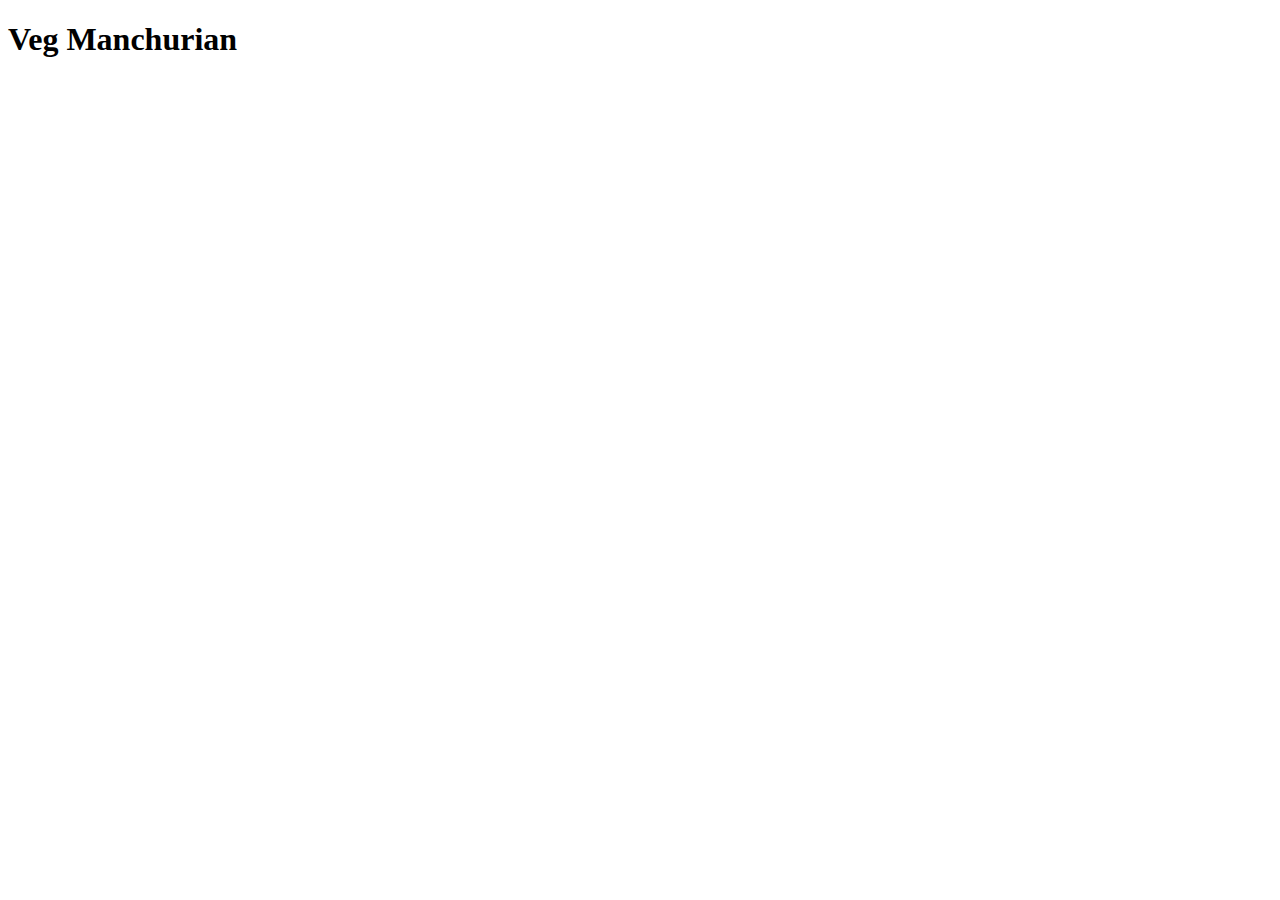
==== recipes/veg_manchurian.html @ e4dc8da5 "Create and link the recipe page for veg manchurian" ====
<!DOCTYPE html>
<html lang="en">
<head>
    <meta charset="UTF-8">
    <meta name="viewport" content="width=device-width, initial-scale=1.0">
    <title>Veg_Manchurian</title>
</head>
<body>
    <h1>Veg Manchurian</h1>
</body>
</html>
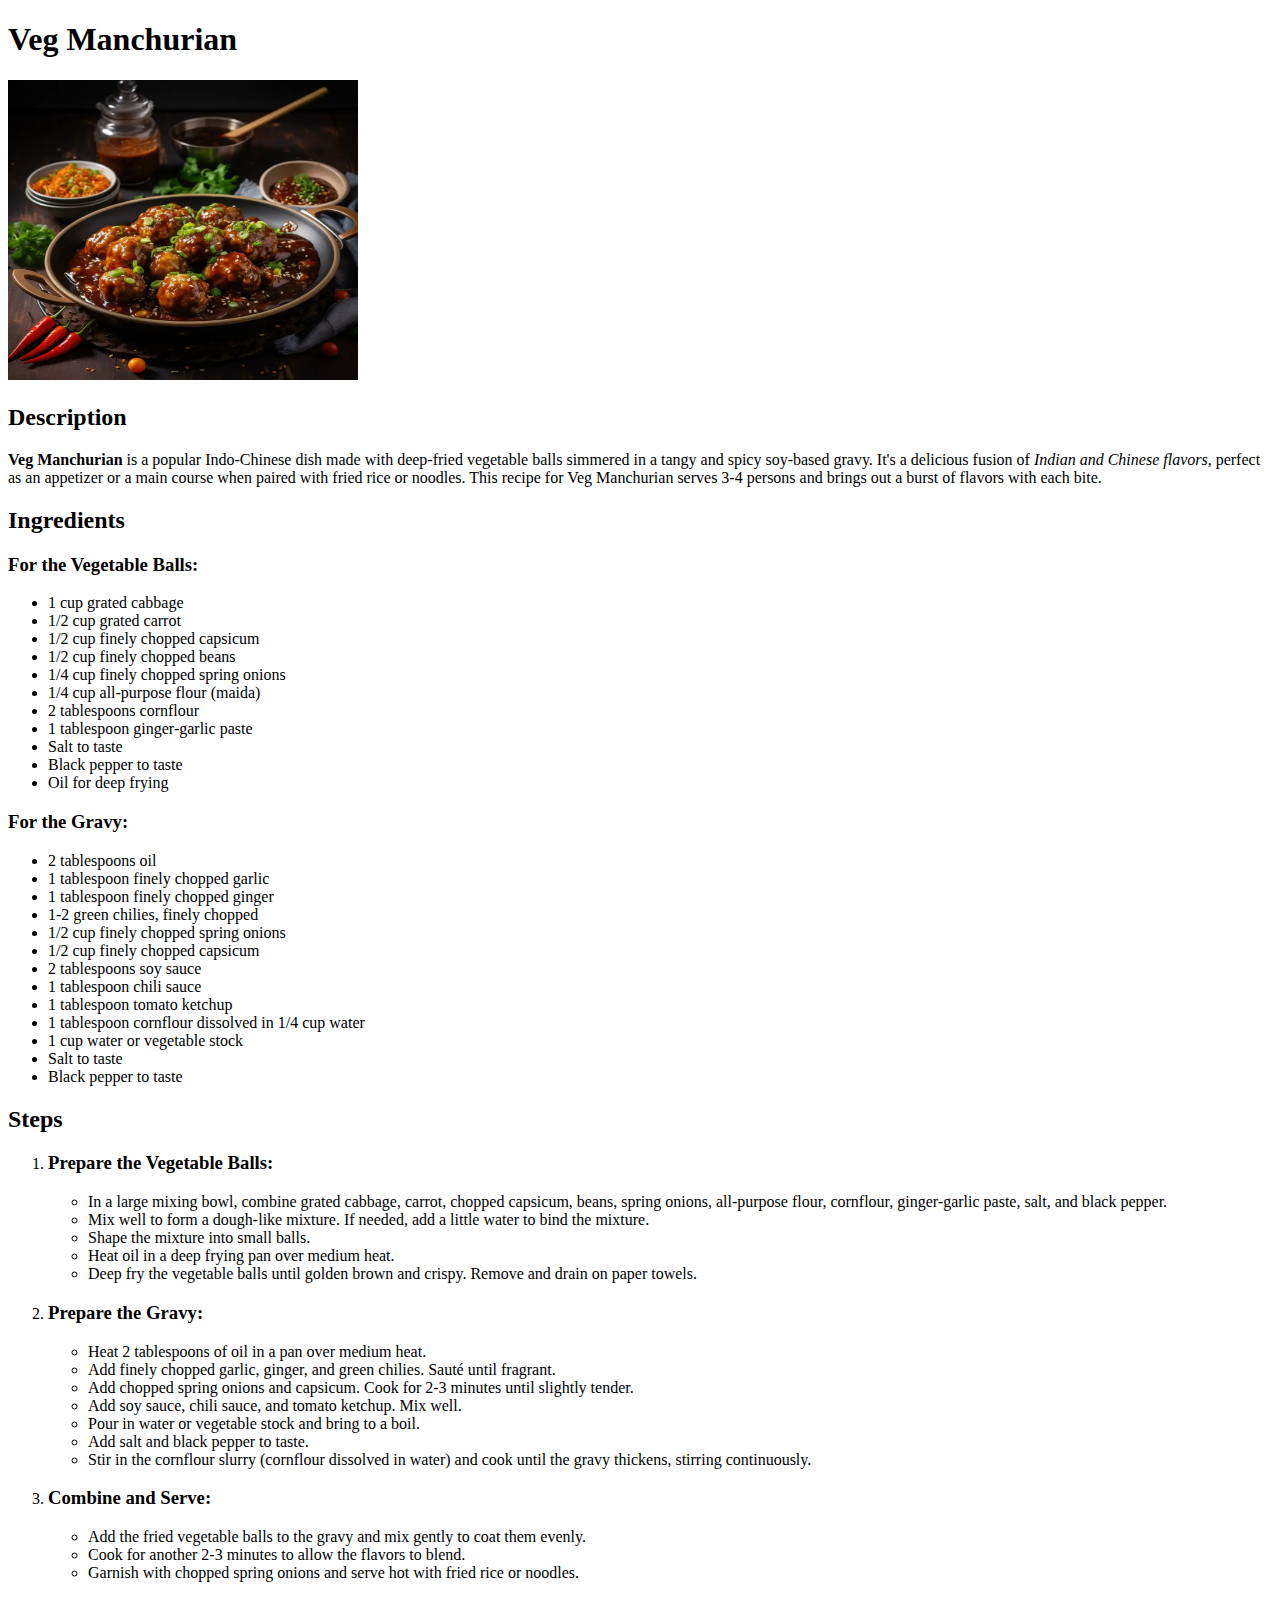
==== commit 2491226f: "Add content to the veg manchurian recipe page" ====
--- a/recipes/veg_manchurian.html
+++ b/recipes/veg_manchurian.html
@@ -7,5 +7,77 @@
 </head>
 <body>
     <h1>Veg Manchurian</h1>
+    <img src="../images/Veg-Manchurian.webp" alt="Picture of Veg Manchurian with other ingredients around it " height="300" width="350">
+    <h2>Description</h2>
+    <p><strong>Veg Manchurian</strong> is a popular Indo-Chinese dish made with deep-fried vegetable balls simmered in a tangy and spicy soy-based gravy. It's a delicious fusion of <em>Indian and Chinese flavors</em>, perfect as an appetizer or a main course when paired with fried rice or noodles. This recipe for Veg Manchurian serves 3-4 persons and brings out a burst of flavors with each bite.</p>
+
+    <h2>Ingredients</h2>
+    <h3>For the Vegetable Balls:</h3>
+    <ul>
+        <li>1 cup grated cabbage</li>
+        <li>1/2 cup grated carrot</li>
+        <li>1/2 cup finely chopped capsicum</li>
+        <li>1/2 cup finely chopped beans
+        </li>
+        <li>1/4 cup finely chopped spring onions</li>
+        <li>1/4 cup all-purpose flour (maida)</li>
+        <li>2 tablespoons cornflour</li>
+        <li>1 tablespoon ginger-garlic paste</li>
+        <li>Salt to taste</li>
+        <li>Black pepper to taste</li>
+        <li>Oil for deep frying</li>
+    </ul>
+    <h3>For the Gravy:</h3>
+    <ul>
+        <li>2 tablespoons oil</li>
+        <li>1 tablespoon finely chopped garlic</li>
+        <li>1 tablespoon finely chopped ginger</li>
+        <li>1-2 green chilies, finely chopped</li>
+        <li>1/2 cup finely chopped spring onions</li>
+        <li>1/2 cup finely chopped capsicum</li>
+        <li>2 tablespoons soy sauce</li>
+        <li>1 tablespoon chili sauce
+        </li>
+        <li>1 tablespoon tomato ketchup</li>
+        <li>1 tablespoon cornflour dissolved in 1/4 cup water</li>
+        <li>1 cup water or vegetable stock</li>
+        <li>Salt to taste</li>
+        <li>Black pepper to taste</li>
+    </ul>
+
+    <h2>Steps</h2>
+    <ol>
+        <li>
+            <h3>Prepare the Vegetable Balls:</h3>
+            <ul>
+                <li>In a large mixing bowl, combine grated cabbage, carrot, chopped capsicum, beans, spring onions, all-purpose flour, cornflour, ginger-garlic paste, salt, and black pepper.</li>
+                <li>Mix well to form a dough-like mixture. If needed, add a little water to bind the mixture.</li>
+                <li>Shape the mixture into small balls.</li>
+                <li>Heat oil in a deep frying pan over medium heat.</li>
+                <li>Deep fry the vegetable balls until golden brown and crispy. Remove and drain on paper towels.</li>
+            </ul>
+        </li>
+        <li>
+            <h3>Prepare the Gravy:</h3>
+            <ul>
+                <li>Heat 2 tablespoons of oil in a pan over medium heat.</li>
+                <li>Add finely chopped garlic, ginger, and green chilies. Sauté until fragrant.</li>
+                <li>Add chopped spring onions and capsicum. Cook for 2-3 minutes until slightly tender.</li>
+                <li>Add soy sauce, chili sauce, and tomato ketchup. Mix well.</li>
+                <li>Pour in water or vegetable stock and bring to a boil.</li>
+                <li>Add salt and black pepper to taste.</li>
+                <li>Stir in the cornflour slurry (cornflour dissolved in water) and cook until the gravy thickens, stirring continuously.</li>
+            </ul>
+        </li>
+        <li>
+            <h3>Combine and Serve:</h3>
+            <ul>
+                <li>Add the fried vegetable balls to the gravy and mix gently to coat them evenly.</li>
+                <li>Cook for another 2-3 minutes to allow the flavors to blend.
+                </li>
+                <li>Garnish with chopped spring onions and serve hot with fried rice or noodles.</li>
+            </ul>
+        </li>
+    </ol>
 </body>
 </html>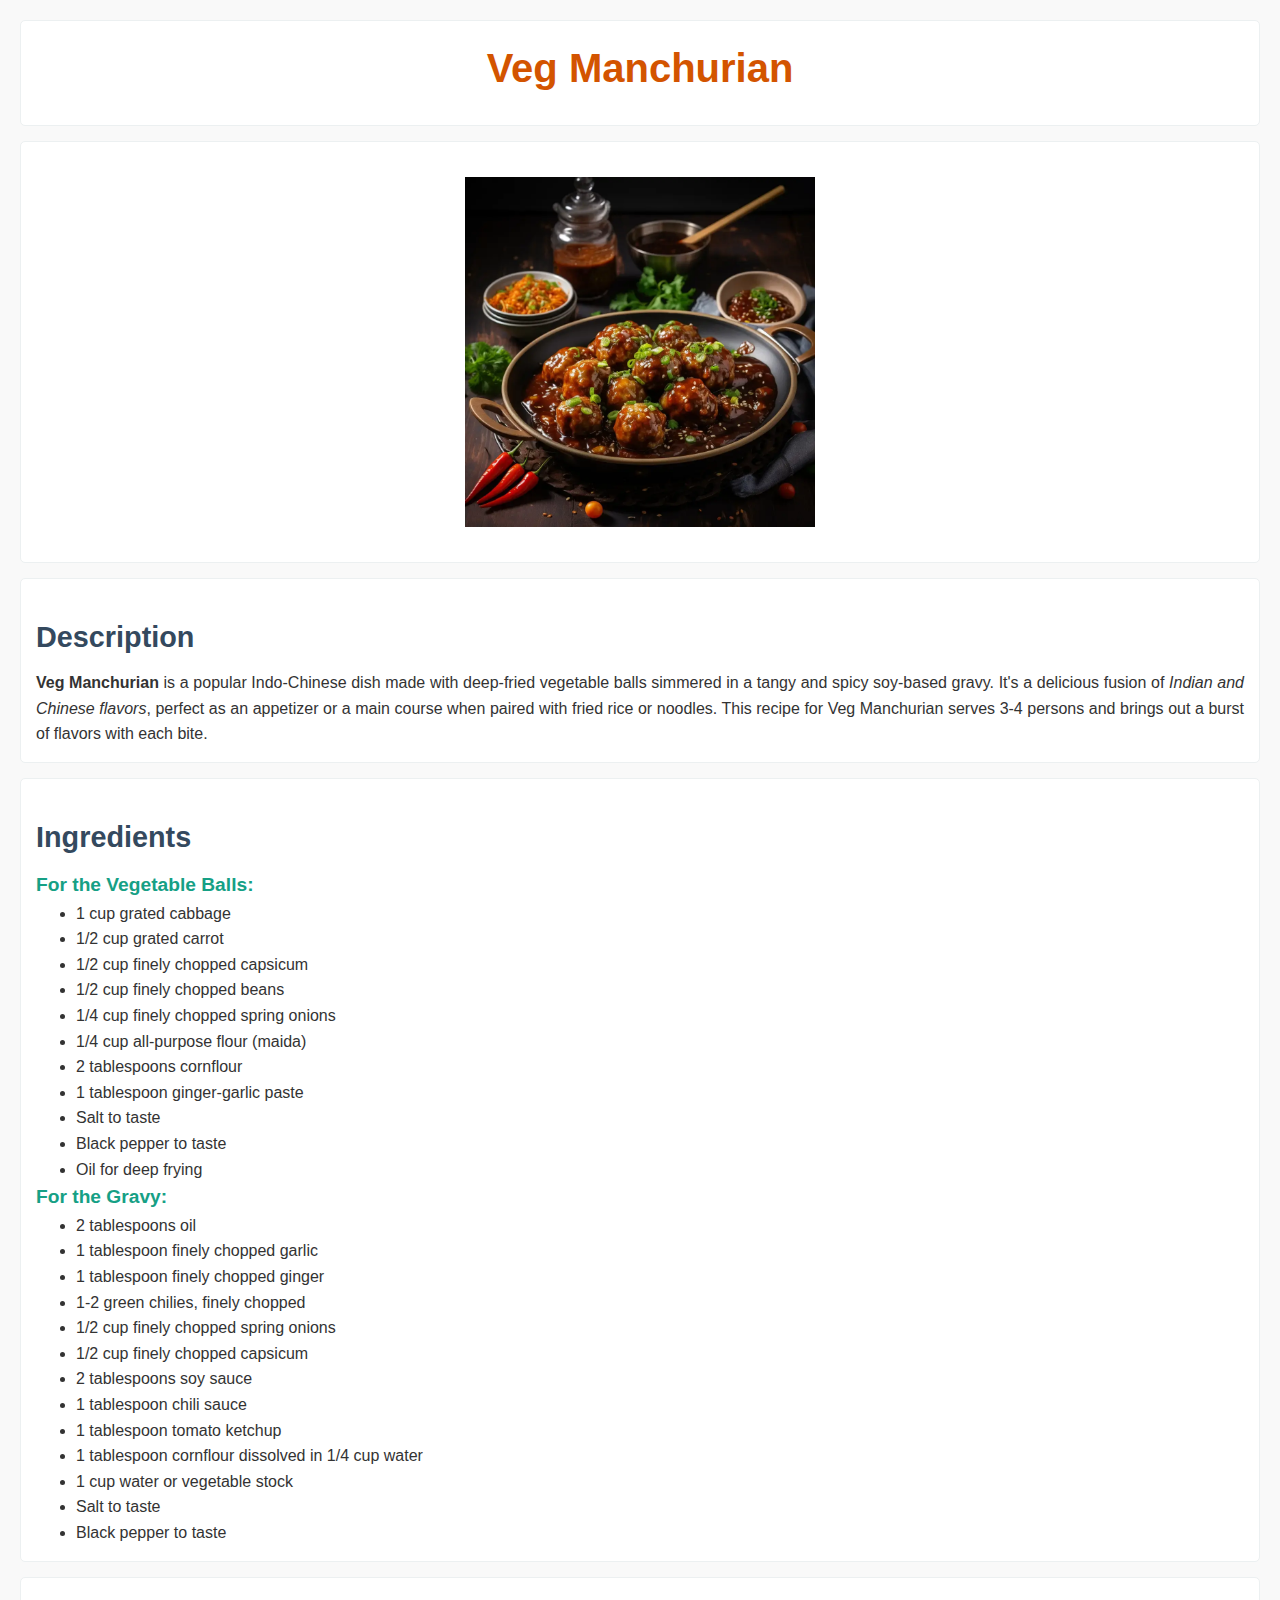
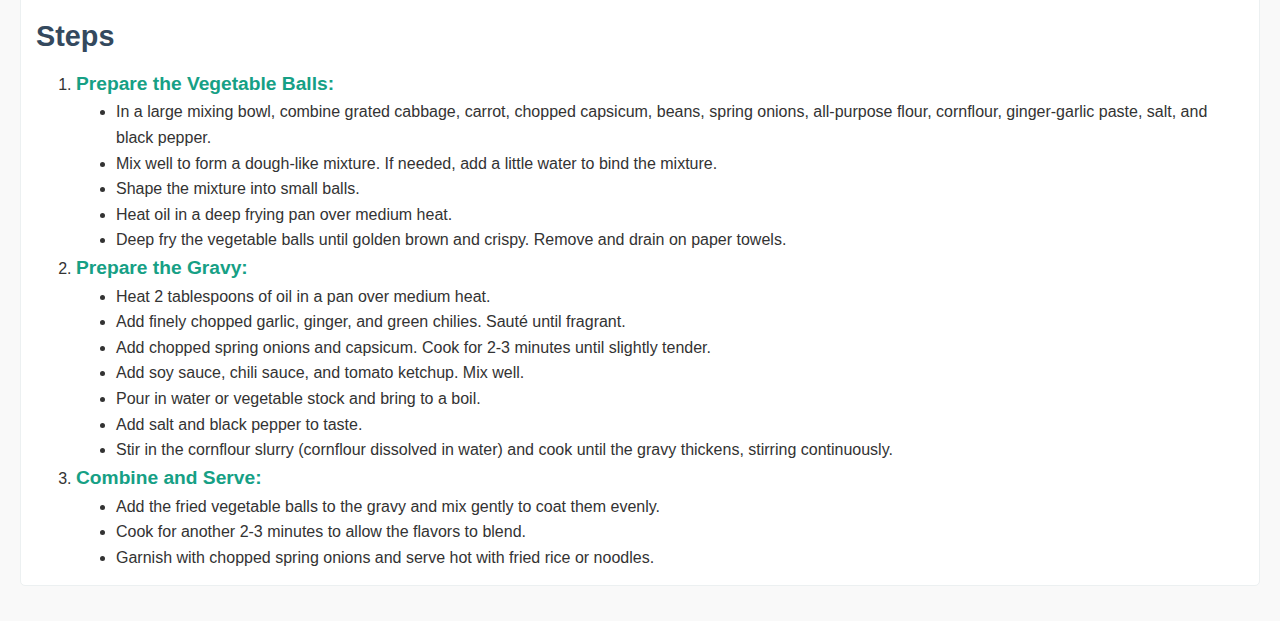
==== commit fc795f8f: "Html files modified - index, noodles." ====
--- a/recipes/veg_manchurian.html
+++ b/recipes/veg_manchurian.html
@@ -3,15 +3,24 @@
 <head>
     <meta charset="UTF-8">
     <meta name="viewport" content="width=device-width, initial-scale=1.0">
-    <title>Veg_Manchurian</title>
+    <title>Veg Manchurian</title>
+    <link rel="stylesheet" href="../css/vegManchurian_style.css">
 </head>
 <body>
-    <h1>Veg Manchurian</h1>
-    <img src="../images/Veg-Manchurian.webp" alt="Picture of Veg Manchurian with other ingredients around it " height="300" width="350">
-    <h2>Description</h2>
-    <p><strong>Veg Manchurian</strong> is a popular Indo-Chinese dish made with deep-fried vegetable balls simmered in a tangy and spicy soy-based gravy. It's a delicious fusion of <em>Indian and Chinese flavors</em>, perfect as an appetizer or a main course when paired with fried rice or noodles. This recipe for Veg Manchurian serves 3-4 persons and brings out a burst of flavors with each bite.</p>
+    <div>
+        <h1>Veg Manchurian</h1>
+    </div>
+    <div>
+        <img src="../images/Veg-Manchurian.webp" alt="Picture of Veg Manchurian with other ingredients around it." height="300" width="350">
+    </div>
 
-    <h2>Ingredients</h2>
+    <div>
+        <h2>Description</h2>
+        <p><strong>Veg Manchurian</strong> is a popular Indo-Chinese dish made with deep-fried vegetable balls simmered in a tangy and spicy soy-based gravy. It's a delicious fusion of <em>Indian and Chinese flavors</em>, perfect as an appetizer or a main course when paired with fried rice or noodles. This recipe for Veg Manchurian serves 3-4 persons and brings out a burst of flavors with each bite.</p>
+    </div>
+
+    <div>
+        <h2>Ingredients</h2>
     <h3>For the Vegetable Balls:</h3>
     <ul>
         <li>1 cup grated cabbage</li>
@@ -44,10 +53,12 @@
         <li>Salt to taste</li>
         <li>Black pepper to taste</li>
     </ul>
+    </div>
 
-    <h2>Steps</h2>
-    <ol>
-        <li>
+    <div>
+        <h2>Steps</h2>
+        <ol>
+            <li>
             <h3>Prepare the Vegetable Balls:</h3>
             <ul>
                 <li>In a large mixing bowl, combine grated cabbage, carrot, chopped capsicum, beans, spring onions, all-purpose flour, cornflour, ginger-garlic paste, salt, and black pepper.</li>
@@ -79,5 +90,6 @@
             </ul>
         </li>
     </ol>
+    </div>
 </body>
 </html>--- a/css/vegManchurian_style.css
+++ b/css/vegManchurian_style.css
@@ -0,0 +1,62 @@
+*{
+    margin: 0;
+    padding: 0;
+    box-sizing: border-box;
+}
+
+body{
+    padding: 20px;
+    font-family: Arial, sans-serif;
+    line-height: 1.6;
+    background-color: #f9f9f9;
+    color: #333;
+}
+
+h1 {
+    color: #d35400;
+    text-align: center;
+    font-size: 2.5rem;
+    margin-bottom: 10px;
+}
+
+h2 {
+    color: #34495e;
+    font-size: 1.8rem;
+    margin-top: 20px;
+    margin-bottom: 10px;
+}
+
+h3{
+    color: #16a085;
+    font-size: 1.2rem;
+}
+
+div ul{
+    list-style-type: disc;
+    margin-left: 40px;
+}
+
+div ol {
+    list-style-type: decimal;
+    margin-left: 40px;
+}
+
+img{
+    display: block;
+    max-width: 100%;
+    height: auto;
+    margin: 20px auto;
+}
+
+p {
+    text-align: justify;
+}
+
+div{
+    background-color: white;
+    padding: 15px;
+    border: 1px solid #ecf0f1;
+    border-radius: 5px;
+    margin-bottom: 15px;
+}
+
